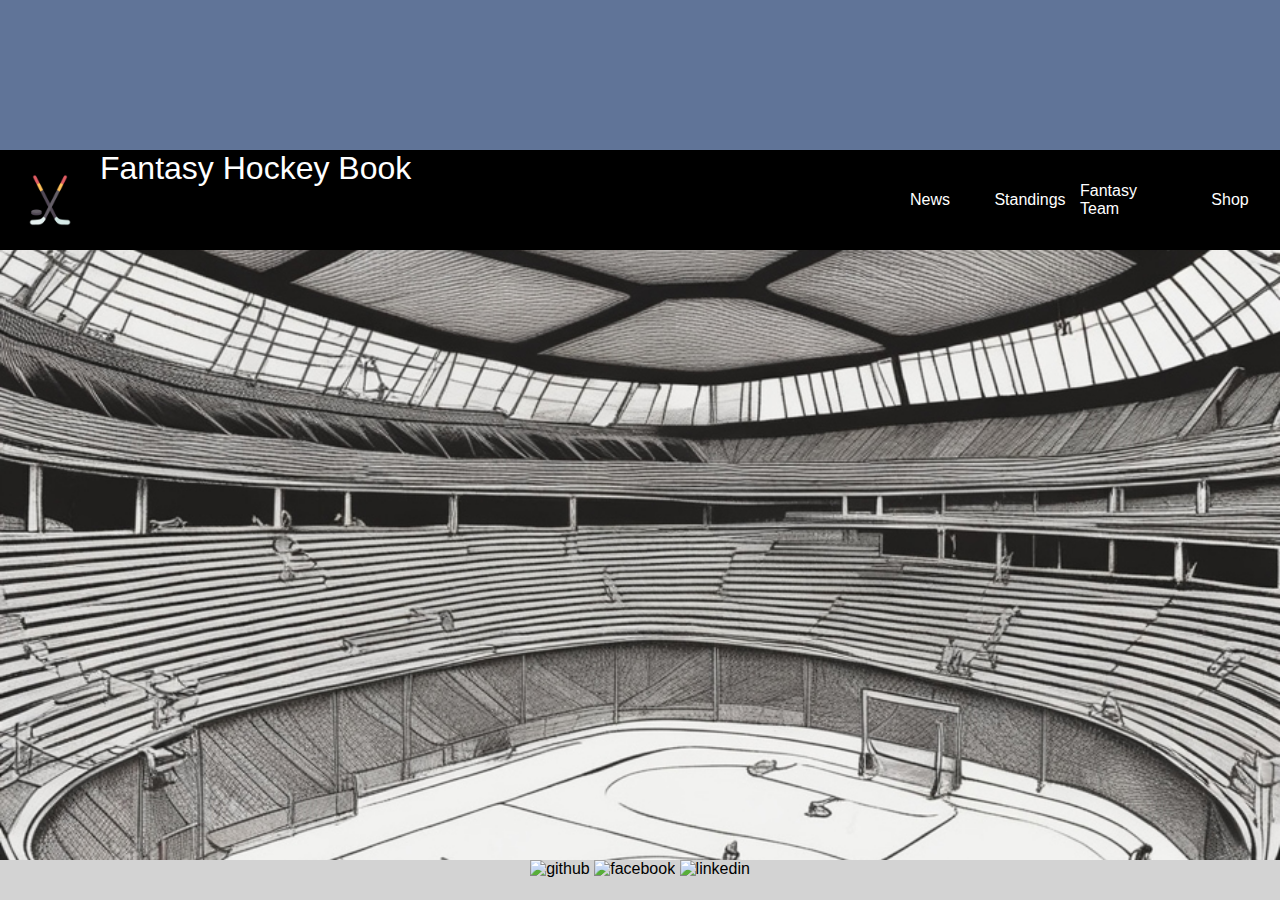
==== index.html @ 598a70cd "more work on the shop. I think everything works now, but need to look better" ====
<!DOCTYPE html>
<html lang="en">
<head>
    <meta charset="UTF-8">
    <meta name="viewport" content="width=device-width, initial-scale=1.0">
    <link rel="stylesheet" href="styles.css">
    
    <title>Fantasy Hockey Book</title>
</head>
<body onload="createGameBoxList()">
    <div class="game-listings" id="game-listings">
        <!-- <div class="game-box">
            <h3>Team 1</h3>
            <h3>Team 2</h3>
        </div> -->
        
        
    </div>
    <!-- <hr class="top-red-line"/> -->
    <header class="page-header">
        <div class="banner-bar">      
            <img src="./images/Fantasy Hockey Book mini logo.png" alt="Fantasy Hockey Book Logo" class="mini-logo" onclick="loadHomePage()">      
            <span class="title-span">Fantasy Hockey Book</span>
            <ul class="navigation-links">                
                <li onclick="loadNewsPage()">News</li>
                <li onclick="loadStandingsPage()">Standings</li>
                <li onclick="loadFantasyPage()">Fantasy Team</li>
                <li onclick="loadShopPage()">Shop</li>
            </ul>
        </div>
    </header>
    <div class="main-section">        
        
    </div>
    <footer class="footer-main">
        <img src='https://cdn.jsdelivr.net/npm/simple-icons@3.0.1/icons/github.svg' alt='github' height='40' onclick="loadGitHubPage()"> 
        <img src='https://cdn.jsdelivr.net/npm/simple-icons@3.0.1/icons/facebook.svg' alt='facebook' height='40' onclick="loadFacebookPage()">
        <img src='https://cdn.jsdelivr.net/npm/simple-icons@3.0.1/icons/linkedin.svg' alt='linkedin' height='40' onclick="loadLinkedInPage()">
    </footer>
</body>
<script src="scripts.js"></script>
</html>
---- styles.css ----
* {
    box-sizing: border-box;
}

body {
    background-image: url("./images/AI\ Rink\ 2.jpg");
    background-repeat: no-repeat;
    background-size: 100vw, 100vh;
    font-family: Arial, Helvetica, sans-serif;
    margin: 0;
}

header {
    background-color: black;
    color: white;
    display: flex;
    flex-wrap: wrap;
    width: 100%;
}

.banner-bar {
    height: 100px;
    border: 0px;
    width: 100%;
}

.title-span {
    font-weight: 400;
    font-size: 2em;
}

.mini-logo {
    height: 100px;
    width: 100px;
    float: left;
}

ul.navigation-links {
    list-style-type: none;
    display: flex;
    float: right;
    align-items: center;
    margin: 0px;
    justify-content: flex-end;
}


ul li {    
    display: flex;
    float: right;
    width: 100px;
    height: 100px;
    align-items: center;
    justify-content: center;
    padding: auto;
    transition: background 0.5s;
}

ul li:hover {
    cursor: pointer;
    background-color: grey;
}


::-webkit-scrollbar {
    width: 10px;
    height: 10px;
    overflow: scroll;
    scrollbar-width: thin;
}
  
  ::-webkit-scrollbar-track {
    background: red; 
}
   
  ::-webkit-scrollbar-thumb {
    background: #888;
    height: 5px;
    width: 5px;
    display: none;
}

  ::-webkit-scrollbar-thumb:hover {
    background: #555;
    display: block;
}

.game-listings {
    height: 150px;
    background-color: rgb(96, 116, 152);
    display: flex;
    justify-content: center;
    align-items: center;
    overflow-x: auto;
}

.game-box {
    background-color: white;
    border-radius: 10px;
    height: 100px;
    flex: 0 0 175px;
    margin: 0px 20px;
}

/* .top-red-line {
    height: 5px;
    color: red;
    background-color: red;
} */

.main-section {
    display: flex;
    flex-direction: row;
    justify-content: center;
    max-width: 66vw;
    min-width: 50vw;
    margin: auto;
    max-height: 800px;
    
}

.roster-section {
    background-color: aqua;
    flex-grow: 1;
    height: 100%;
    display: flex;
    flex-direction: column;
    height: 800px;
    overflow: auto;
    width: 50%;
}

.custom-section {
    background-color: chocolate;
    flex-grow: 1;
    height: 100%;
    display: flex;
    flex-direction: column;
    height: 800px;
    overflow: auto;
    width: 50%;
}

.player-card {
    background-color: white;
    padding: 5px;
    margin: 5px;
    border-radius: 5px;
    height: 60px;
    display: flex;
}

.player-score {
    width: 15%;
    margin: 2px;
    flex-grow: 1;
}

.player-details {
    width: 70%;
    margin: 0px;
    flex-grow: 1;
}

.player-name {
    margin: 2px;
}

.delete-card {
    width: 15%;
    display: flex;
    justify-content: right;
    align-items: center;
}

.button-del {
    align-items: center;
    width: 30px;
    height: 30px;
    border-radius: 5px;
    font-size: 1.4rem;
    font-weight: bolder;
    color: red;
    background-color: #fff;
    cursor: pointer;
    box-shadow: 0 4px 14px 0 rgb(0 0 0 / 10%);
    transition: background 0.2s ease,color 0.2s ease,box-shadow 0.2s ease;
}

.player-search {
    background-color: #888;
    padding: 5px;
    margin: 5px;
    height: 60px;
    display: flex;
}

.search-bar {
    height: 40px;
    /* margin: 5px; */
    width: 250px;
    border-radius: 5px;
}

.button-1 {
    height: 40px;
    /* width: 70px; */
    display: inline-block;
    outline: 0;
    cursor: pointer;
    border: none;
    padding: 0 20px;
    margin: 0px 5px;
    border-radius: 7px;
    font-weight: 400;
    font-size: 16px;
    background: #fff;
    color: #696969;
    box-shadow: 0 4px 14px 0 rgb(0 0 0 / 10%);
    transition: background 0.2s ease,color 0.2s ease, box-shadow 0.2s ease;
}

.button-1:hover, .button-del:hover {
    background: rgba(255, 255, 255, 0.537);
    box-shadow: 0 6px 20px rgb(93 93 93 / 23%);
}

.shop-section {
    display: flex;
}

.shop-item {
    width: 400px;
    height: 500px;
    background-color: white;
}

.shop-item img {
    height: 400px;
    width: 400px;
}

.shop-item span {

}

.cart-row img {
    height: 75px;
    width: 75px;
}

.cart-item-quantity {
    width: 50px;
    height: 30px;
}

.cart-section {
    background-color: white;
    width: 400px;
    position: absolute;
    right: 0;
}

.cart-row {
    width: 100%;
}

.footer-main {
    background-color: lightgray;
    width: 100%;
    position: fixed;
    bottom: 0;    
    text-align: center;
}

.footer-main img {
    display: inline-block;
    justify-content: center;
    margin: 0 auto;
}
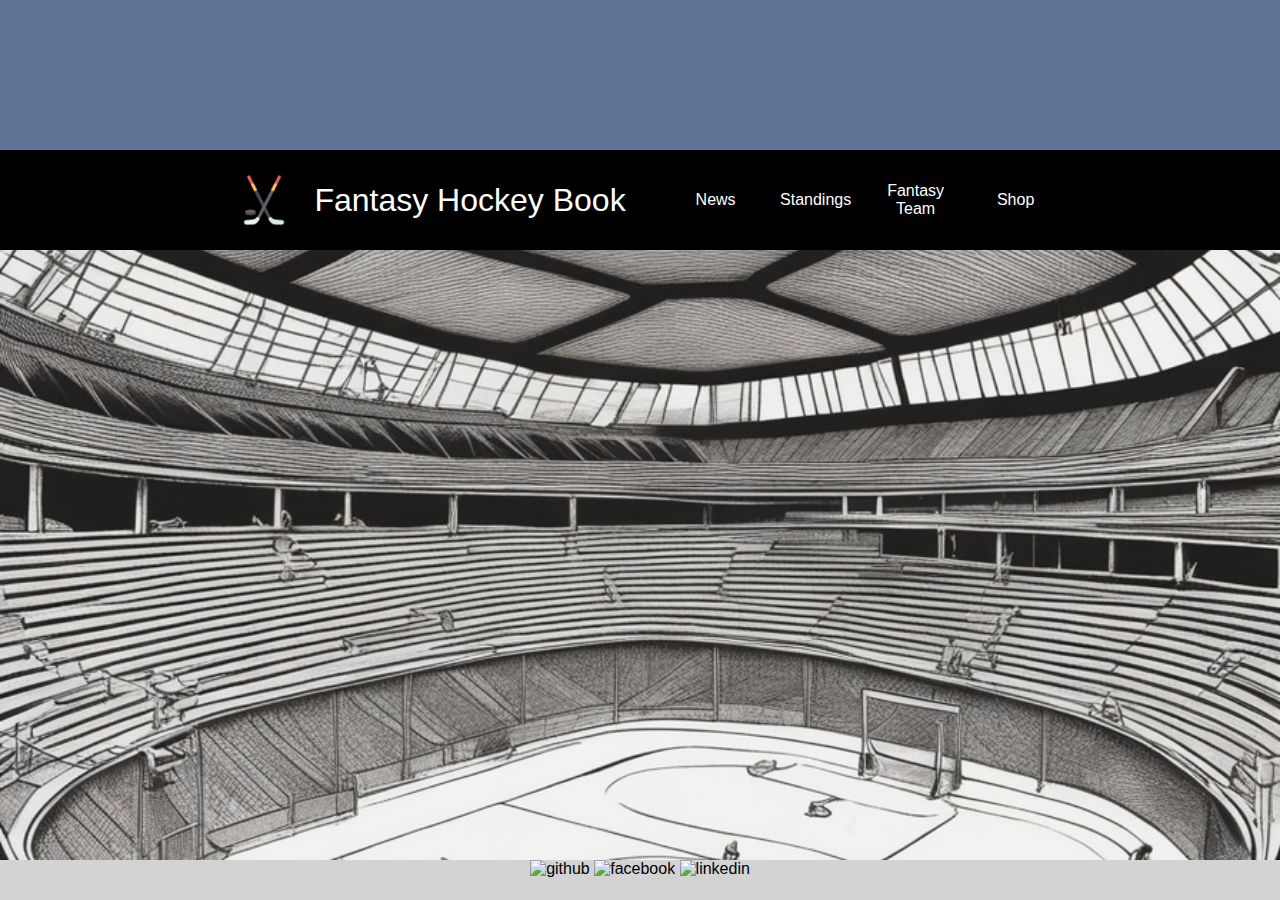
==== commit 4218c9ad: "got the scoreboards to pull data and look half ok" ====
--- a/index.html
+++ b/index.html
@@ -4,10 +4,11 @@
     <meta charset="UTF-8">
     <meta name="viewport" content="width=device-width, initial-scale=1.0">
     <link rel="stylesheet" href="styles.css">
-    
+    <script src="scripts.js"></script>
+    <script src="getGameScores()"></script>
     <title>Fantasy Hockey Book</title>
 </head>
-<body onload="createGameBoxList()">
+<body onload="getGameScores()">
     <div class="game-listings" id="game-listings">
         <!-- <div class="game-box">
             <h3>Team 1</h3>
@@ -38,5 +39,5 @@
         <img src='https://cdn.jsdelivr.net/npm/simple-icons@3.0.1/icons/linkedin.svg' alt='linkedin' height='40' onclick="loadLinkedInPage()">
     </footer>
 </body>
-<script src="scripts.js"></script>
+
 </html>--- a/styles.css
+++ b/styles.css
@@ -16,17 +16,22 @@
     display: flex;
     flex-wrap: wrap;
     width: 100%;
+    
 }
 
 .banner-bar {
     height: 100px;
     border: 0px;
     width: 100%;
+    display: flex;
+    justify-content: center;
+    align-items: center;
 }
 
 .title-span {
     font-weight: 400;
     font-size: 2em;
+    
 }
 
 .mini-logo {
@@ -54,6 +59,7 @@
     justify-content: center;
     padding: auto;
     transition: background 0.5s;
+    text-align: center;
 }
 
 ul li:hover {
@@ -100,6 +106,38 @@
     height: 100px;
     flex: 0 0 175px;
     margin: 0px 20px;
+}
+
+.game-box .home-row, .game-box .away-row {
+    display: inline-block;
+    vertical-align: middle;
+    height: 50px;
+    width: 175px;
+}
+
+.game-box span {
+    font-weight: bold;
+    font-size: 1.1em;
+}
+
+.home-team-score, .away-team-score {
+    display: inline-block;
+    position: relative;
+    left: 50px;
+    bottom: 20px;
+}
+
+.home-team-abbrev, .away-team-abbrev {
+    display: inline-block;
+    position: relative;
+    left: 20px;
+    bottom: 20px;
+}
+
+.game-box img {
+    width: 50px;
+    height: 50px;
+    display: inline-block;
 }
 
 /* .top-red-line {
@@ -226,7 +264,9 @@
 }
 
 .shop-section {
-    display: flex;
+    max-width: 1200px;
+    display: flex;
+    flex-wrap: wrap;
 }
 
 .shop-item {
@@ -244,6 +284,44 @@
 
 }
 
+.cart-section {
+    background-color: white;
+    width: 300px;
+    display: flex;
+    flex-wrap: wrap;
+    position: absolute;
+    top: 250px;
+    right: 0;
+}
+
+.cart-section h2 {
+    text-align: center;
+    width: 300px;
+    height: 30px;  
+}
+
+.cart-row {
+    width: 400px;
+}
+
+span.cart-item-header{
+    display: inline-block;
+    width: 75px;
+    text-align: center;
+}
+
+span.cart-price-header {
+    display: inline-block;
+    width: 75px;
+    text-align: center;
+}
+
+span.cart-quant-header {
+    display: inline-block;
+    width: 75px;
+    text-align: center;
+}
+
 .cart-row img {
     height: 75px;
     width: 75px;
@@ -254,16 +332,9 @@
     height: 30px;
 }
 
-.cart-section {
-    background-color: white;
-    width: 400px;
-    position: absolute;
-    right: 0;
-}
-
-.cart-row {
+/* .cart-row {
     width: 100%;
-}
+} */
 
 .footer-main {
     background-color: lightgray;
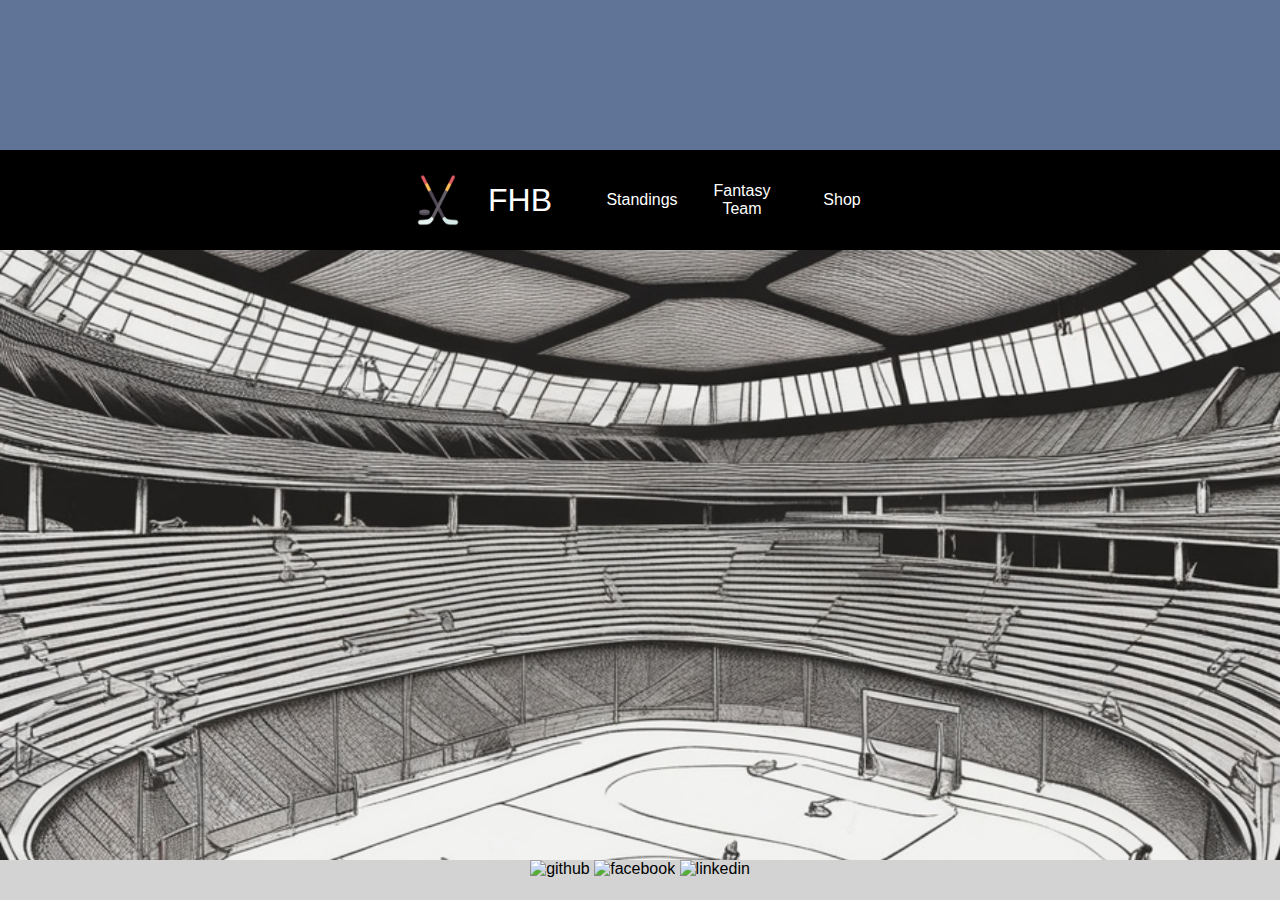
==== commit cc657237: "got some stuff looking...better" ====
--- a/index.html
+++ b/index.html
@@ -5,7 +5,7 @@
     <meta name="viewport" content="width=device-width, initial-scale=1.0">
     <link rel="stylesheet" href="styles.css">
     <script src="scripts.js"></script>
-    <script src="getGameScores()"></script>
+    <script src="gamescores.js"></script>
     <title>Fantasy Hockey Book</title>
 </head>
 <body onload="getGameScores()">
@@ -21,9 +21,8 @@
     <header class="page-header">
         <div class="banner-bar">      
             <img src="./images/Fantasy Hockey Book mini logo.png" alt="Fantasy Hockey Book Logo" class="mini-logo" onclick="loadHomePage()">      
-            <span class="title-span">Fantasy Hockey Book</span>
-            <ul class="navigation-links">                
-                <li onclick="loadNewsPage()">News</li>
+            <span class="title-span">FHB</span>
+            <ul class="navigation-links">
                 <li onclick="loadStandingsPage()">Standings</li>
                 <li onclick="loadFantasyPage()">Fantasy Team</li>
                 <li onclick="loadShopPage()">Shop</li>
--- a/styles.css
+++ b/styles.css
@@ -64,7 +64,7 @@
 
 ul li:hover {
     cursor: pointer;
-    background-color: grey;
+    background-color: rgb(96, 116, 152);
 }
 
 
@@ -95,7 +95,7 @@
     height: 150px;
     background-color: rgb(96, 116, 152);
     display: flex;
-    justify-content: center;
+    flex-direction: row;
     align-items: center;
     overflow-x: auto;
 }
@@ -103,35 +103,31 @@
 .game-box {
     background-color: white;
     border-radius: 10px;
+    display: flex;
+    flex-wrap: wrap;
     height: 100px;
     flex: 0 0 175px;
     margin: 0px 20px;
 }
 
 .game-box .home-row, .game-box .away-row {
-    display: inline-block;
-    vertical-align: middle;
-    height: 50px;
-    width: 175px;
+    display: flex;
+    align-items: center;
+    width: 100%;
 }
 
 .game-box span {
     font-weight: bold;
-    font-size: 1.1em;
+    font-size: 1.1em;    
 }
 
 .home-team-score, .away-team-score {
-    display: inline-block;
-    position: relative;
-    left: 50px;
-    bottom: 20px;
+    padding-left: 50px;
 }
 
 .home-team-abbrev, .away-team-abbrev {
-    display: inline-block;
-    position: relative;
-    left: 20px;
-    bottom: 20px;
+    width: 50px;
+    padding-left: 25px;
 }
 
 .game-box img {
@@ -148,7 +144,7 @@
 
 .main-section {
     display: flex;
-    flex-direction: row;
+    flex-direction: column;
     justify-content: center;
     max-width: 66vw;
     min-width: 50vw;
@@ -157,8 +153,100 @@
     
 }
 
+.standings-section {
+    background-color: white;
+    overflow-y: scroll;
+    margin-bottom: 50px;
+    /* display: flex;
+    flex-wrap: wrap;
+    flex-direction: column; */
+}
+
+.list-header-main {
+    width: 100%;
+    display: flex;
+    justify-content: center;
+}
+
+.standings-section h2 {
+    margin: 25px 0 5px 10px;
+}
+
+.standings-selectors {
+    width: 100%;
+    background-color: rgb(96, 116, 152);
+}
+
+.standings-selectors ul {
+    /* display: block;
+    width: 100%; */
+} 
+
+.standings-selectors li {
+    font-size: 1.2em;
+    font-weight: bold;
+    background-color: none;
+    transition: none;
+    margin: 0px 5px;
+}
+
+.standings-selectors li:hover {
+    text-decoration: underline;
+    background-color: white;
+}
+
+.list-header {    
+    min-width: 100%;
+}
+
+.cat-headings {
+    display: flex;
+    width: 800px;
+}
+
+.cat-headings h3 {
+    display: inline-block;
+}
+
+.team-col {
+    width: 40%;
+}
+
+span.rank-col {
+    padding-left: 20px;;
+}
+
+.rank-col, .gp-col, .wins-col, .loss-col, .ot-col, .points-col {
+    min-width: 10%;
+}
+
+.team-listing-row {
+    width: 800px;
+    display: flex;    
+    justify-content: center;
+    align-items: center;
+}
+
+.team-listing-row:nth-child(even) {
+    background-color: lightgray;
+}
+
+span.rank-col, span.team-col, span.gp-col, span.wins-col, span.loss-col, span.ot-col, span.points-col {
+    display: flex;
+    font-size: 1.2em;
+    min-width: 10%;
+    height: 50px;    
+    align-items: center;    
+}
+
+img.standings-team-logo {
+    height: 50px;
+    width: 50px;
+    margin-right: 5px;;
+}
+
 .roster-section {
-    background-color: aqua;
+    background-color: rgb(96, 116, 152);
     flex-grow: 1;
     height: 100%;
     display: flex;
@@ -169,7 +257,7 @@
 }
 
 .custom-section {
-    background-color: chocolate;
+    background-color: rgb(96, 116, 152);
     flex-grow: 1;
     height: 100%;
     display: flex;
@@ -186,6 +274,10 @@
     border-radius: 5px;
     height: 60px;
     display: flex;
+}
+
+.player-card:nth-child(even) {
+    background-color: lightgray;
 }
 
 .player-score {
@@ -280,9 +372,20 @@
     width: 400px;
 }
 
-.shop-item span {
-
-}
+.shop-description {
+    display: flex;
+    justify-content: center;
+    align-items: center;
+    padding-top: 10px;
+}
+
+/* .shop-description span.price {
+    
+} */
+
+/* .shop-item span {
+
+} */
 
 .cart-section {
     background-color: white;
@@ -302,6 +405,7 @@
 
 .cart-row {
     width: 400px;
+    font-weight: bold;
 }
 
 span.cart-item-header{
@@ -348,4 +452,12 @@
     display: inline-block;
     justify-content: center;
     margin: 0 auto;
+}
+
+@media only screen and (max-width: 1200px) {
+
+
+
+
+
 }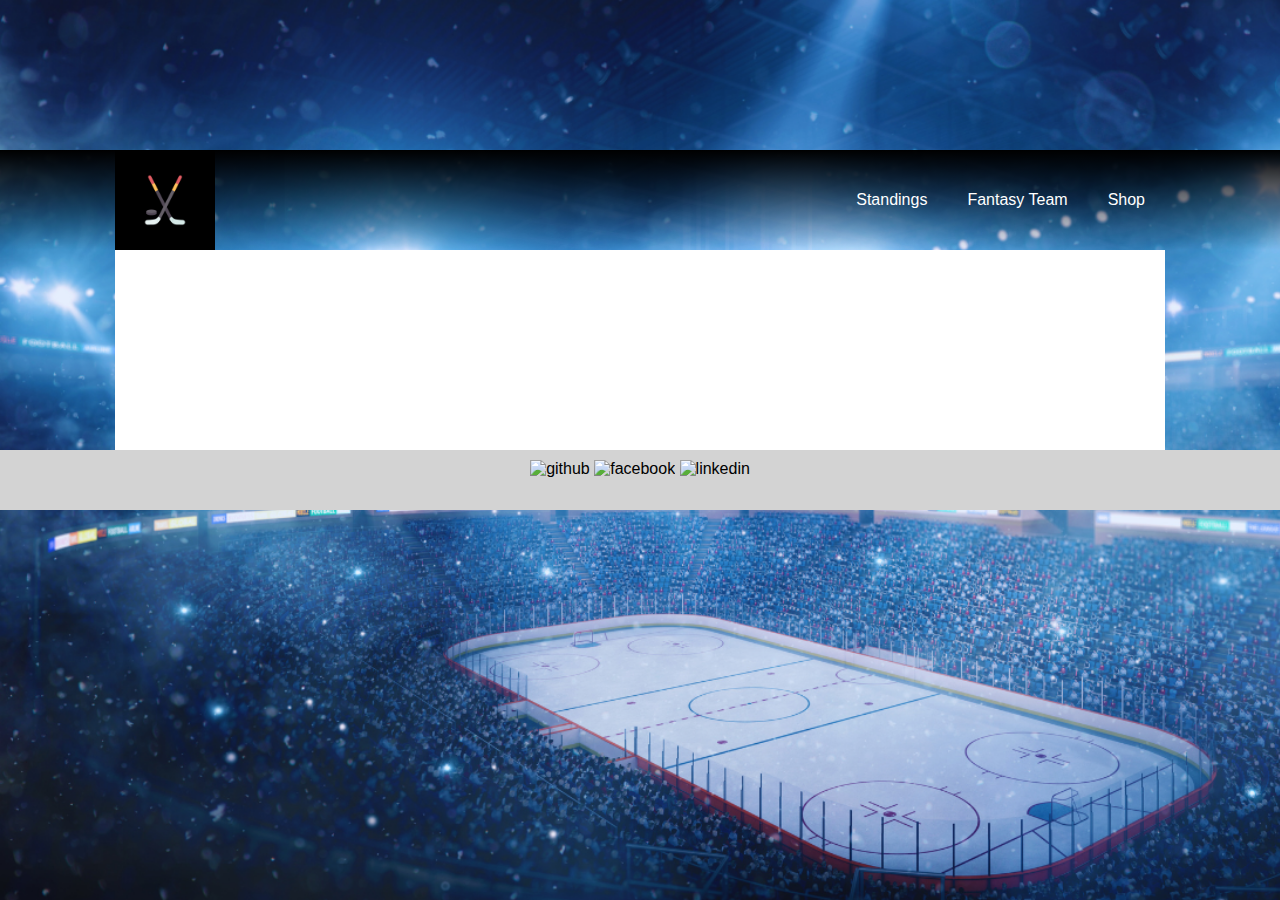
==== commit 2ab15933: "more stuff done" ====
--- a/index.html
+++ b/index.html
@@ -19,9 +19,10 @@
     </div>
     <!-- <hr class="top-red-line"/> -->
     <header class="page-header">
-        <div class="banner-bar">      
+        
+        <div class="banner-bar content-container">      
             <img src="./images/Fantasy Hockey Book mini logo.png" alt="Fantasy Hockey Book Logo" class="mini-logo" onclick="loadHomePage()">      
-            <span class="title-span">FHB</span>
+            <!-- <span class="title-span">FHB</span> -->
             <ul class="navigation-links">
                 <li onclick="loadStandingsPage()">Standings</li>
                 <li onclick="loadFantasyPage()">Fantasy Team</li>
@@ -29,7 +30,7 @@
             </ul>
         </div>
     </header>
-    <div class="main-section">        
+    <div class="main-section content-container">        
         
     </div>
     <footer class="footer-main">
--- a/styles.css
+++ b/styles.css
@@ -2,16 +2,21 @@
     box-sizing: border-box;
 }
 
+html {
+    /* height: 100%; */
+}
+
 body {
-    background-image: url("./images/AI\ Rink\ 2.jpg");
+    background-image: url("./images/hockey\ rank\ .png");
     background-repeat: no-repeat;
-    background-size: 100vw, 100vh;
+    background-size: cover;
     font-family: Arial, Helvetica, sans-serif;
-    margin: 0;
+    margin: 0 auto;
+    min-height: 100vh;
 }
 
 header {
-    background-color: black;
+    background-image: linear-gradient(rgba(0, 0, 0, 1), rgba(255, 255, 255, 0));
     color: white;
     display: flex;
     flex-wrap: wrap;
@@ -19,12 +24,18 @@
     
 }
 
+.content-container {
+    width: 1050px;
+    max-width: 100%;
+    /* display: block; */
+    position: relative;
+    margin: 0 auto;
+}
+
 .banner-bar {
-    height: 100px;
     border: 0px;
-    width: 100%;
-    display: flex;
-    justify-content: center;
+    display: flex;
+    justify-content: space-between;
     align-items: center;
 }
 
@@ -53,11 +64,11 @@
 ul li {    
     display: flex;
     float: right;
-    width: 100px;
-    height: 100px;
-    align-items: center;
-    justify-content: center;
-    padding: auto;
+    /* width: 100px;
+    height: 100px; */
+    align-items: center;
+    justify-content: center;
+    padding: 10px 20px;
     transition: background 0.5s;
     text-align: center;
 }
@@ -93,10 +104,11 @@
 
 .game-listings {
     height: 150px;
-    background-color: rgb(96, 116, 152);
+    /* background-color: rgb(96, 116, 152); */
     display: flex;
     flex-direction: row;
     align-items: center;
+    /* justify-content: center; */
     overflow-x: auto;
 }
 
@@ -143,27 +155,29 @@
 } */
 
 .main-section {
-    display: flex;
+    display: flex;    
     flex-direction: column;
     justify-content: center;
-    max-width: 66vw;
-    min-width: 50vw;
-    margin: auto;
-    max-height: 800px;
-    
+    margin: 0 auto;   
+    padding: 100px 0;
+    background-color: white;
 }
 
 .standings-section {
     background-color: white;
     overflow-y: scroll;
     margin-bottom: 50px;
-    /* display: flex;
-    flex-wrap: wrap;
-    flex-direction: column; */
+    display: flex;
+    /* flex-wrap: wrap; */
+    flex-direction: column;
 }
 
 .list-header-main {
     width: 100%;
+    display: flex;
+}
+
+h1.list-header {
     display: flex;
     justify-content: center;
 }
@@ -174,25 +188,33 @@
 
 .standings-selectors {
     width: 100%;
-    background-color: rgb(96, 116, 152);
+    height: 75px;
+    background-color: black;
+    display: flex;
+    justify-content: center;
 }
 
 .standings-selectors ul {
-    /* display: block;
-    width: 100%; */
+    height: 75px;
+    display: flex;
+    justify-content: center;
+    margin: 0;
 } 
 
 .standings-selectors li {
     font-size: 1.2em;
     font-weight: bold;
+    color: white;
     background-color: none;
     transition: none;
     margin: 0px 5px;
+    height: 100%;
 }
 
 .standings-selectors li:hover {
-    text-decoration: underline;
-    background-color: white;
+    /* text-decoration: underline; */
+    background-color: darkgray;
+    transition: background 0.5s;
 }
 
 .list-header {    
@@ -201,7 +223,7 @@
 
 .cat-headings {
     display: flex;
-    width: 800px;
+    width: 100%;
 }
 
 .cat-headings h3 {
@@ -221,7 +243,7 @@
 }
 
 .team-listing-row {
-    width: 800px;
+    width: 100%;
     display: flex;    
     justify-content: center;
     align-items: center;
@@ -229,6 +251,10 @@
 
 .team-listing-row:nth-child(even) {
     background-color: lightgray;
+}
+
+h3.rank-number.rank-col {
+    padding-left: 10px;
 }
 
 span.rank-col, span.team-col, span.gp-col, span.wins-col, span.loss-col, span.ot-col, span.points-col {
@@ -245,8 +271,23 @@
     margin-right: 5px;;
 }
 
+#fantasy-main-section {
+    flex-wrap: wrap;
+    flex-direction: row;
+    background-color: rgb(96, 116, 152);
+}
+
+.player-section {
+    display: flex;    
+    flex-direction: row;
+    justify-content: center;
+    margin: auto;
+    max-height: 800px;
+    width: 100%;
+}
+
 .roster-section {
-    background-color: rgb(96, 116, 152);
+    /* background-color: rgb(96, 116, 152); */
     flex-grow: 1;
     height: 100%;
     display: flex;
@@ -257,7 +298,7 @@
 }
 
 .custom-section {
-    background-color: rgb(96, 116, 152);
+    /* background-color: rgb(96, 116, 152); */
     flex-grow: 1;
     height: 100%;
     display: flex;
@@ -265,6 +306,12 @@
     height: 800px;
     overflow: auto;
     width: 50%;
+}
+
+img.player-portrait {
+    height: 50px;
+    width: 50px;
+    margin-right: 5px;
 }
 
 .player-card {
@@ -323,6 +370,9 @@
     margin: 5px;
     height: 60px;
     display: flex;
+    width: 100%;
+    flex-grow: 2;
+    justify-content: center;
 }
 
 .search-bar {
@@ -356,27 +406,34 @@
 }
 
 .shop-section {
-    max-width: 1200px;
-    display: flex;
+    display: flex;
+    /* max-width: 1200px; */
+    display: flex;
+    justify-content: center;
     flex-wrap: wrap;
+    column-gap: 20px;
+    row-gap: 20px;
 }
 
 .shop-item {
-    width: 400px;
-    height: 500px;
+    /* display: flex; */
+    width: 300px;
+    height: 400px;
     background-color: white;
+    border: 1px solid black;
+    overflow: hidden;
 }
 
 .shop-item img {
-    height: 400px;
-    width: 400px;
+    height: 300px;
+    width: 300px;
 }
 
 .shop-description {
     display: flex;
     justify-content: center;
     align-items: center;
-    padding-top: 10px;
+    /* padding-top: 10px; */
 }
 
 /* .shop-description span.price {
@@ -390,7 +447,7 @@
 .cart-section {
     background-color: white;
     width: 300px;
-    display: flex;
+    display: none;
     flex-wrap: wrap;
     position: absolute;
     top: 250px;
@@ -443,9 +500,10 @@
 .footer-main {
     background-color: lightgray;
     width: 100%;
-    position: fixed;
+    position: relative;
     bottom: 0;    
     text-align: center;
+    padding: 10px
 }
 
 .footer-main img {
@@ -454,10 +512,35 @@
     margin: 0 auto;
 }
 
-@media only screen and (max-width: 1200px) {
-
-
-
-
+@media only screen and (max-width: 1000px) {
+
+.main-section {
+    min-width: 100vw;
+    margin: 0;
+}
+
+#fantasy-main-section {
+
+}
+
+.list-header-main {
+    /* flex-wrap: wrap; */
+    width: 100vw;
+}
+
+h1.list-header {
+    /* flex-wrap: wrap; */
+    width: 100vw;
+}
+
+.standings-section {
+    /* flex-wrap: wrap; */
+    width: 100%
+    
+}
+
+.standings-table {
+    width: 100vw;
+}
 
 }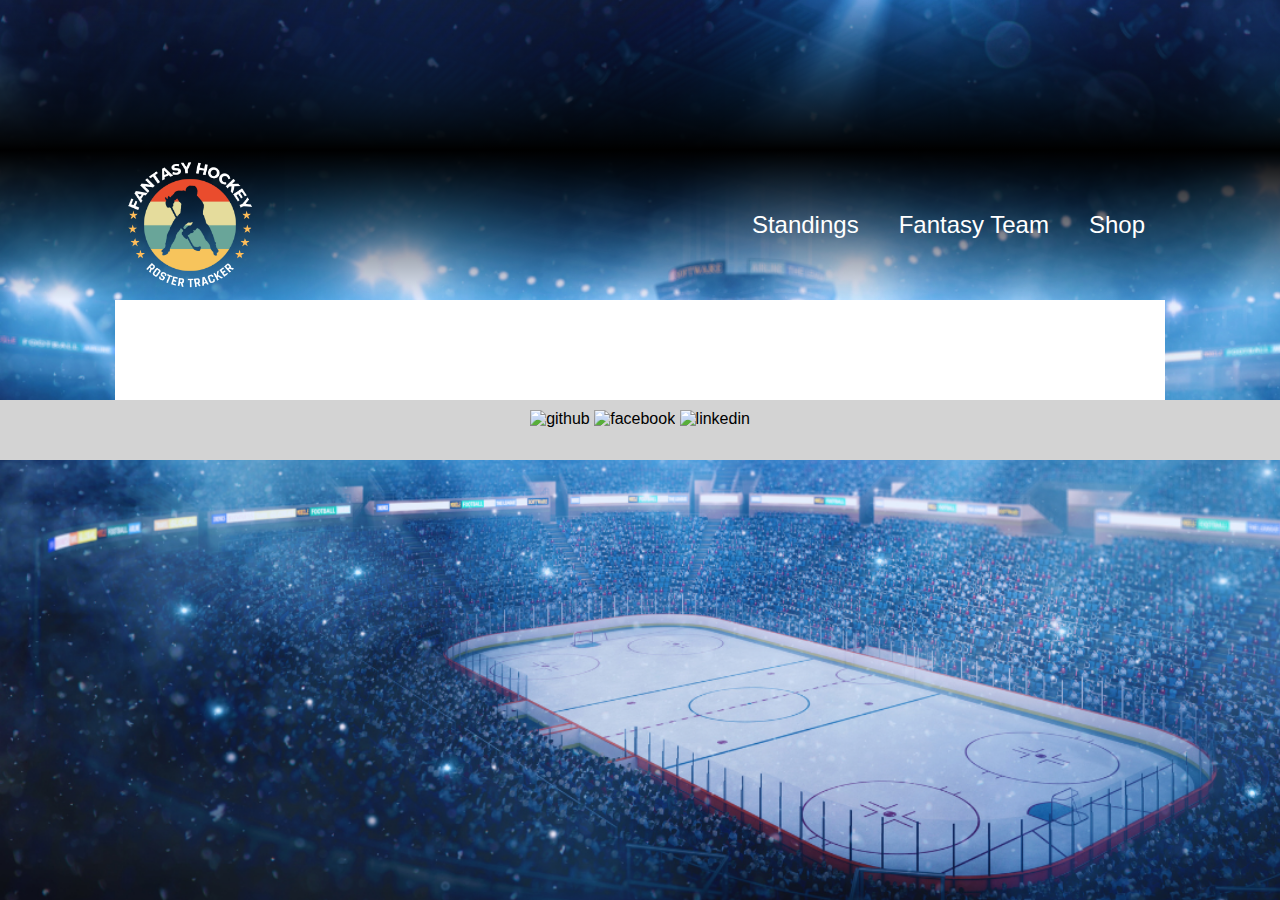
==== commit 60f2ceeb: "Starting to look better" ====
--- a/index.html
+++ b/index.html
@@ -21,7 +21,7 @@
     <header class="page-header">
         
         <div class="banner-bar content-container">      
-            <img src="./images/Fantasy Hockey Book mini logo.png" alt="Fantasy Hockey Book Logo" class="mini-logo" onclick="loadHomePage()">      
+            <img src="./images/Fantasy Hockey Transparent Background.png" alt="Fantasy Hockey Book Logo" class="mini-logo" onclick="loadHomePage()">      
             <!-- <span class="title-span">FHB</span> -->
             <ul class="navigation-links">
                 <li onclick="loadStandingsPage()">Standings</li>
--- a/styles.css
+++ b/styles.css
@@ -11,6 +11,7 @@
     background-repeat: no-repeat;
     background-size: cover;
     font-family: Arial, Helvetica, sans-serif;
+    font-size: 16px;
     margin: 0 auto;
     min-height: 100vh;
 }
@@ -46,8 +47,8 @@
 }
 
 .mini-logo {
-    height: 100px;
-    width: 100px;
+    height: auto;
+    width: 150px;
     float: left;
 }
 
@@ -60,6 +61,9 @@
     justify-content: flex-end;
 }
 
+ul.navigation-links li {
+    font-size: 1.5em;
+}
 
 ul li {    
     display: flex;
@@ -73,13 +77,13 @@
     text-align: center;
 }
 
-ul li:hover {
+ul.navigation-links li:hover {
     cursor: pointer;
     background-color: rgb(96, 116, 152);
 }
 
 
-::-webkit-scrollbar {
+/* ::-webkit-scrollbar {
     width: 10px;
     height: 10px;
     overflow: scroll;
@@ -100,10 +104,11 @@
   ::-webkit-scrollbar-thumb:hover {
     background: #555;
     display: block;
-}
+} */
 
 .game-listings {
     height: 150px;
+    background-image: linear-gradient(rgba(255, 255, 255, 0), rgba(0, 0, 0, 1));
     /* background-color: rgb(96, 116, 152); */
     display: flex;
     flex-direction: row;
@@ -159,17 +164,18 @@
     flex-direction: column;
     justify-content: center;
     margin: 0 auto;   
-    padding: 100px 0;
+    padding: 50px 20px;
     background-color: white;
 }
 
 .standings-section {
     background-color: white;
-    overflow-y: scroll;
+    /* overflow-y: scroll; */
     margin-bottom: 50px;
     display: flex;
     /* flex-wrap: wrap; */
     flex-direction: column;
+    border: solid 1px red;
 }
 
 .list-header-main {
@@ -188,34 +194,56 @@
 
 .standings-selectors {
     width: 100%;
-    height: 75px;
-    background-color: black;
-    display: flex;
-    justify-content: center;
 }
 
 .standings-selectors ul {
     height: 75px;
     display: flex;
-    justify-content: center;
+    /* justify-content: center; */
     margin: 0;
+    padding: 0;
 } 
 
 .standings-selectors li {
     font-size: 1.2em;
     font-weight: bold;
-    color: white;
+    color: black;
     background-color: none;
     transition: none;
-    margin: 0px 5px;
+    margin: 0px 20px;
     height: 100%;
-}
-
-.standings-selectors li:hover {
-    /* text-decoration: underline; */
-    background-color: darkgray;
-    transition: background 0.5s;
-}
+    display: block;
+    position: relative;
+    padding: 0;
+}
+
+.standings-selectors li:first-child {
+    padding-left: 0;
+    margin-left: 0;
+}
+
+.standings-selectors li::after {
+    content: "";
+    height: 4px;
+    background: white;
+    position: absolute;
+    display: block;
+    bottom: 20px;
+    left: 0;
+    width: 100%;
+}
+
+.standings-selectors li:hover::after, .standings-selectors li.active-table::after {
+    background-color: red;
+}
+
+.standings-selectors li:hover, .standings-selectors li.active-table {
+    cursor: pointer;
+ }
+
+ .active-table {
+    
+ }
 
 .list-header {    
     min-width: 100%;
@@ -436,6 +464,19 @@
     /* padding-top: 10px; */
 }
 
+.shop-desc-container {
+    display: flex;
+    width: 100%;
+    justify-content: center;
+    align-content: center;
+    /* padding: 30px auto; */
+}
+
+span.shop-item-desc {
+    font-size: 1.2em;
+    padding-top: 10px;
+}
+
 /* .shop-description span.price {
     
 } */
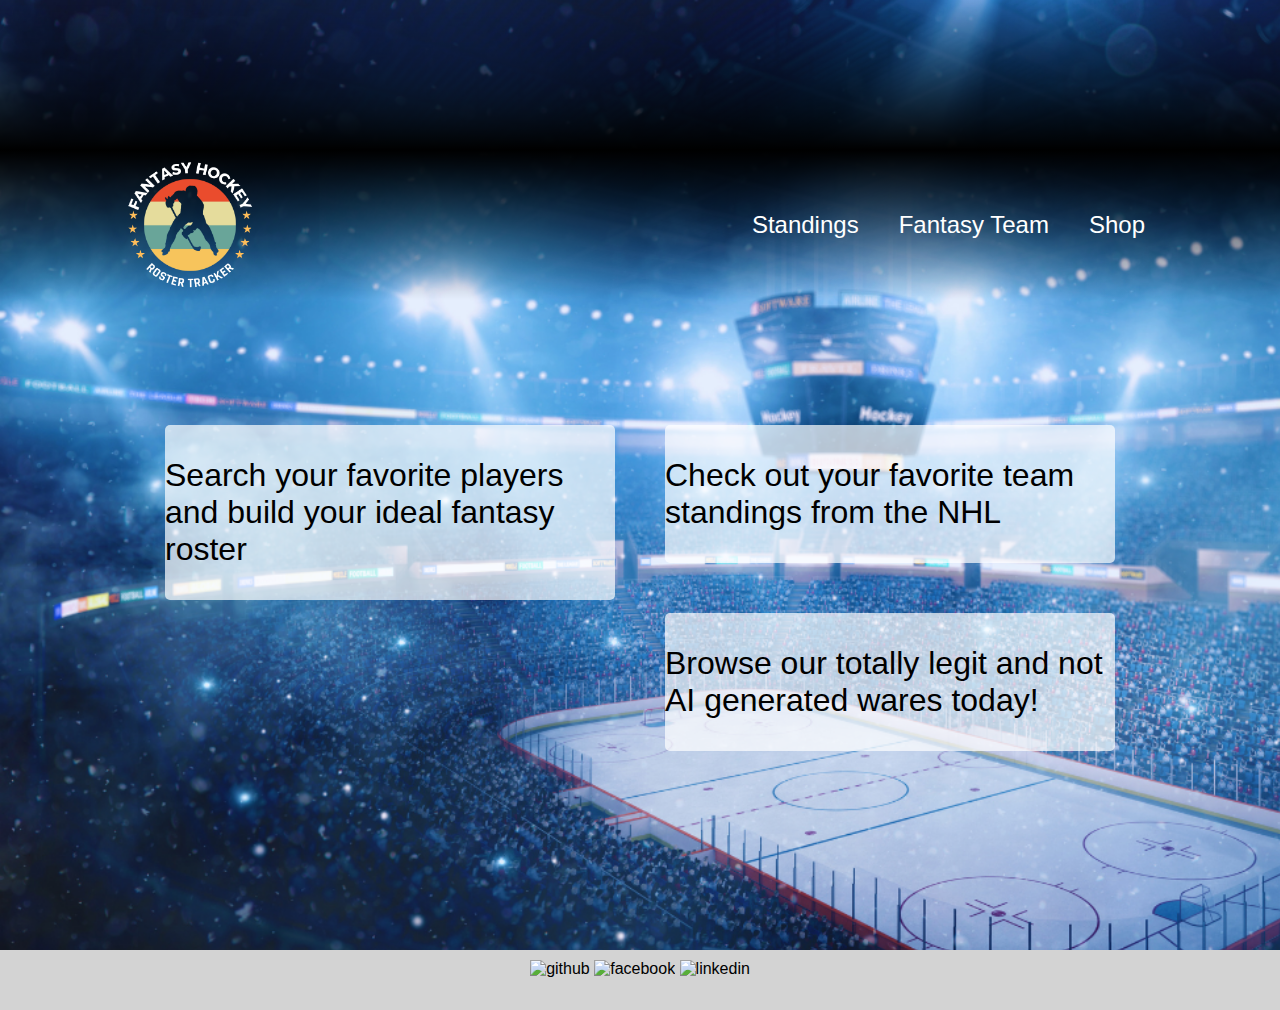
==== commit ca5bf5c4: "got more stuff looking better" ====
--- a/index.html
+++ b/index.html
@@ -30,8 +30,20 @@
             </ul>
         </div>
     </header>
-    <div class="main-section content-container">        
-        
+    <div class="main-section content-container" id="index_main_section">        
+        <div class="home-left-side">
+            <div class="fantasy-roster-link" onclick="loadFantasyPage()">
+                <p class="fantasy-roster-desc">Search your favorite players and build your ideal fantasy roster</p>
+            </div>
+        </div>
+        <div class="home-right-side">
+            <div class="nhl-standings-link" onclick="loadStandingsPage()">
+                <p class="standings-desc">Check out your favorite team standings from the NHL</p>
+            </div>
+            <div class="shop-link" onclick="loadShopPage()">
+                <p class="shop-desc">Browse our totally legit and not AI generated wares today!</p>
+            </div>
+        </div>
     </div>
     <footer class="footer-main">
         <img src='https://cdn.jsdelivr.net/npm/simple-icons@3.0.1/icons/github.svg' alt='github' height='40' onclick="loadGitHubPage()"> 
--- a/styles.css
+++ b/styles.css
@@ -52,6 +52,10 @@
     float: left;
 }
 
+img.mini-logo:hover {
+    cursor: pointer;
+}
+
 ul.navigation-links {
     list-style-type: none;
     display: flex;
@@ -153,11 +157,6 @@
     display: inline-block;
 }
 
-/* .top-red-line {
-    height: 5px;
-    color: red;
-    background-color: red;
-} */
 
 .main-section {
     display: flex;    
@@ -166,6 +165,42 @@
     margin: 0 auto;   
     padding: 50px 20px;
     background-color: white;
+}
+
+#index_main_section {
+    flex-direction: row;
+    background-color: transparent;
+    font-size: 2.0em;
+}
+
+.home-left-side, .home-right-side {
+    width: 500px;
+    height: 500px;
+    display: flex;
+    flex-direction: column;
+    margin-top: 50px;
+}
+
+.fantasy-roster-link {
+    background-color: rgba(255, 255, 255, 0.7);
+    border-radius: 5px;
+    margin: 25px;
+}
+
+.nhl-standings-link {
+    background-color: rgba(255, 255, 255, 0.7);
+    border-radius: 5px;
+    margin: 25px;
+}
+
+.shop-link {
+    background-color: rgba(255, 255, 255, 0.7);
+    border-radius: 5px;
+    margin: 25px;
+}
+
+.fantasy-roster-link:hover, .nhl-standings-link:hover, .shop-link:hover {
+    cursor: pointer;
 }
 
 .standings-section {
@@ -303,6 +338,7 @@
     flex-wrap: wrap;
     flex-direction: row;
     background-color: rgb(96, 116, 152);
+    padding-top: 20px;
 }
 
 .player-section {
@@ -312,6 +348,7 @@
     margin: auto;
     max-height: 800px;
     width: 100%;
+    background-color: white;
 }
 
 .roster-section {
@@ -349,6 +386,7 @@
     border-radius: 5px;
     height: 60px;
     display: flex;
+    border: 1px solid red;
 }
 
 .player-card:nth-child(even) {
@@ -396,7 +434,7 @@
     background-color: #888;
     padding: 5px;
     margin: 5px;
-    height: 60px;
+    height: 50px;
     display: flex;
     width: 100%;
     flex-grow: 2;
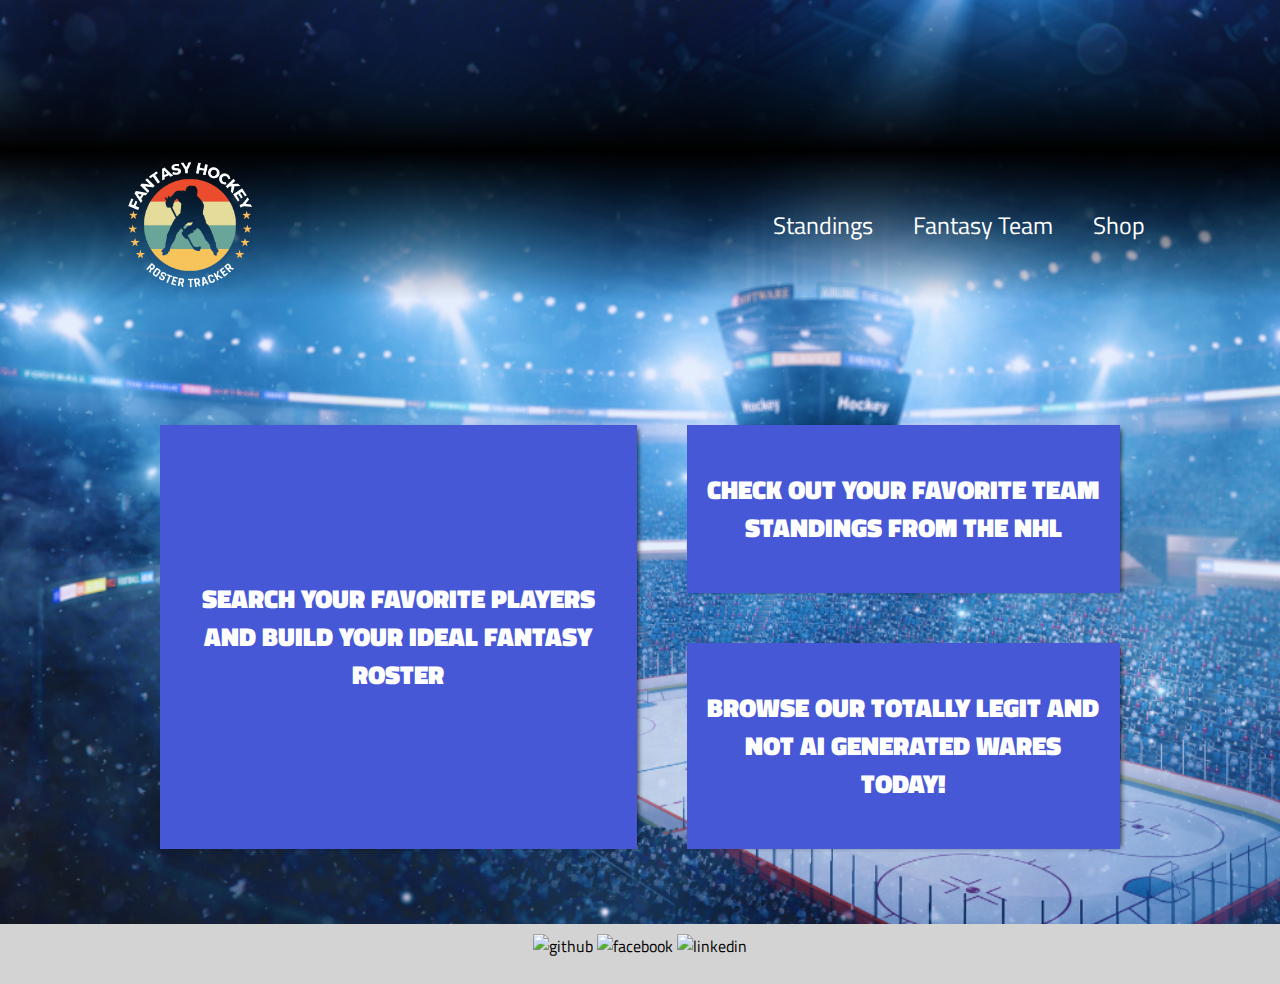
==== commit 4f9ec959: "Updated Fonts" ====
--- a/index.html
+++ b/index.html
@@ -7,6 +7,9 @@
     <script src="scripts.js"></script>
     <script src="gamescores.js"></script>
     <title>Fantasy Hockey Book</title>
+    <link rel="preconnect" href="https://fonts.googleapis.com%22%3E/">
+    <link rel="preconnect" href="https://fonts.gstatic.com/" crossorigin>
+    <link href="https://fonts.googleapis.com/css2?family=Titillium+Web:ital,wght@0,200;0,300;0,400;0,600;0,700;0,900;1,200;1,300;1,400;1,600;1,700&display=swap" rel="stylesheet">
 </head>
 <body onload="getGameScores()">
     <div class="game-listings" id="game-listings">
--- a/styles.css
+++ b/styles.css
@@ -10,7 +10,7 @@
     background-image: url("./images/hockey\ rank\ .png");
     background-repeat: no-repeat;
     background-size: cover;
-    font-family: Arial, Helvetica, sans-serif;
+    font-family: "Titillium Web", Arial, Helvetica, sans-serif;
     font-size: 16px;
     margin: 0 auto;
     min-height: 100vh;
@@ -168,39 +168,77 @@
 }
 
 #index_main_section {
+    background-color: transparent;
     flex-direction: row;
-    background-color: transparent;
-    font-size: 2.0em;
+    font-size: 1.6em;
+
 }
 
 .home-left-side, .home-right-side {
-    width: 500px;
-    height: 500px;
     display: flex;
     flex-direction: column;
     margin-top: 50px;
 }
 
 .fantasy-roster-link {
-    background-color: rgba(255, 255, 255, 0.7);
-    border-radius: 5px;
+    height: 100%;
+    display: flex;
+    align-items: center;
+    text-align: center;
     margin: 25px;
+    padding: 20px;
+    background: #4758D6;
+    color: #fff;
+    border-radius: 0;
+    -webkit-box-shadow: 4px 1px 5px -3px rgba(0,0,0,0.75);
+    -moz-box-shadow: 4px 1px 5px -3px rgba(0,0,0,0.75);
+    box-shadow: 4px 1px 5px -3px rgba(0,0,0,0.75);
+    text-transform: uppercase;
+    line-height: 1.5;
+    font-weight: 900;
+    transition: .2s all ease-in-out;
 }
 
 .nhl-standings-link {
-    background-color: rgba(255, 255, 255, 0.7);
-    border-radius: 5px;
+    display: flex;
+    align-items: center;
+    text-align: center;
     margin: 25px;
+    padding: 20px;
+    background: #4758D6;
+    color: #fff;
+    border-radius: 0;
+    -webkit-box-shadow: 4px 1px 5px -3px rgba(0,0,0,0.75);
+    -moz-box-shadow: 4px 1px 5px -3px rgba(0,0,0,0.75);
+    box-shadow: 4px 1px 5px -3px rgba(0,0,0,0.75);
+    text-transform: uppercase;
+    line-height: 1.5;
+    font-weight: 900;
+    transition: .2s all ease-in-out;
 }
 
 .shop-link {
-    background-color: rgba(255, 255, 255, 0.7);
-    border-radius: 5px;
+    display: flex;
+    align-items: center;
+    text-align: center;
     margin: 25px;
+    padding: 20px;
+    background: #4758D6;
+    color: #fff;
+    border-radius: 0;
+    -webkit-box-shadow: 4px 1px 5px -3px rgba(0,0,0,0.75);
+    -moz-box-shadow: 4px 1px 5px -3px rgba(0,0,0,0.75);
+    box-shadow: 4px 1px 5px -3px rgba(0,0,0,0.75);
+    text-transform: uppercase;
+    line-height: 1.5;
+    font-weight: 900;
+    transition: .2s all ease-in-out;
 }
 
 .fantasy-roster-link:hover, .nhl-standings-link:hover, .shop-link:hover {
     cursor: pointer;
+    box-shadow: 4px 1px 10px -3px rgba(0,0,0,0.75);
+    transform: scale(1.05);
 }
 
 .standings-section {
@@ -591,6 +629,10 @@
     margin: 0 auto;
 }
 
+.footer-main img:hover {
+    cursor: pointer;
+}
+
 @media only screen and (max-width: 1000px) {
 
 .main-section {
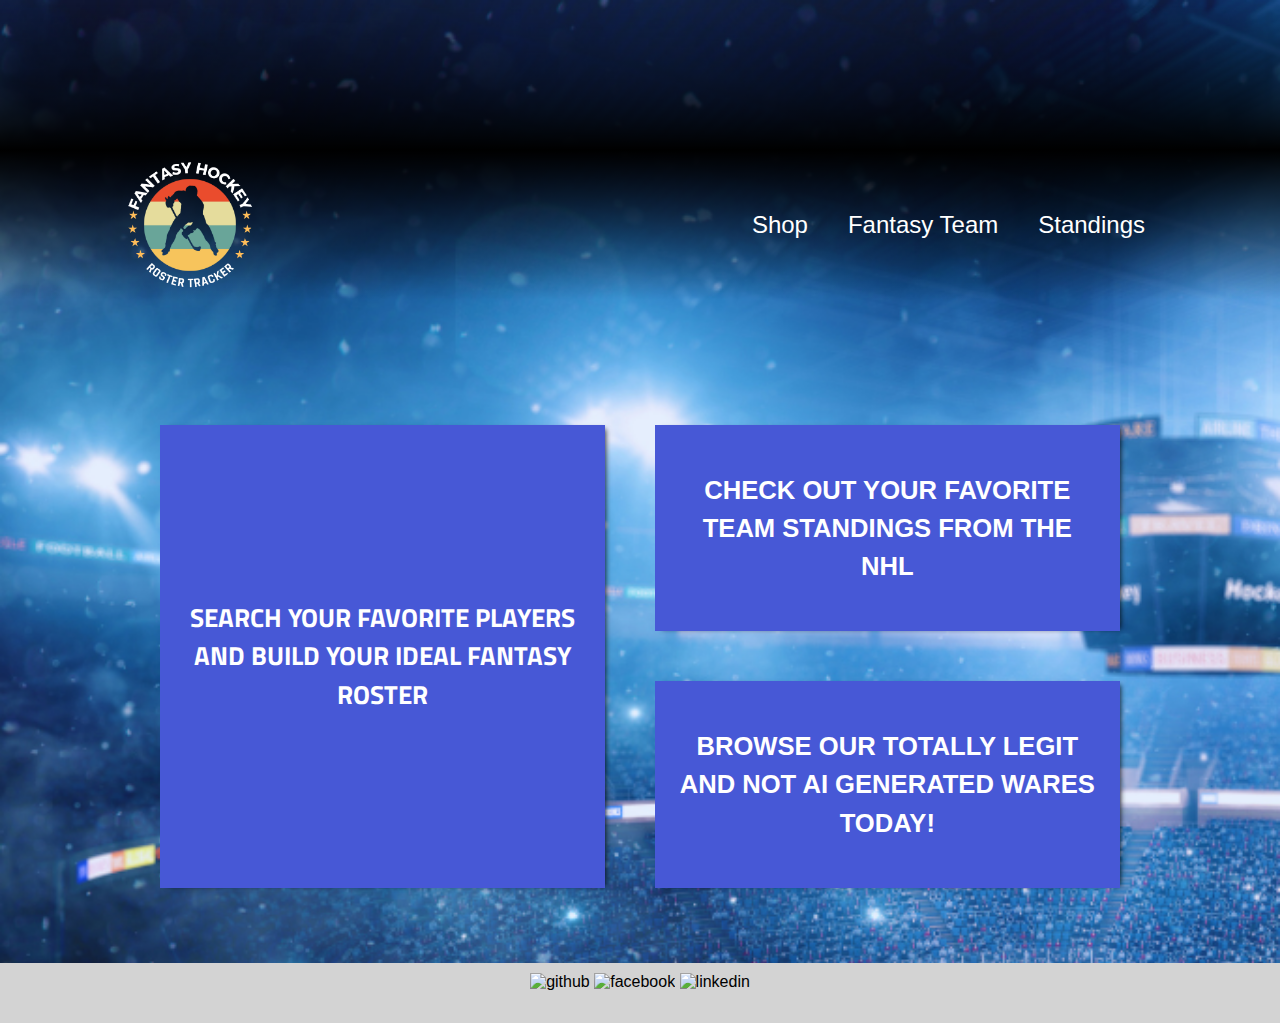
==== commit 47430c50: "Cleaned up some more and I think she's done for now" ====
--- a/index.html
+++ b/index.html
@@ -6,30 +6,25 @@
     <link rel="stylesheet" href="styles.css">
     <script src="scripts.js"></script>
     <script src="gamescores.js"></script>
-    <title>Fantasy Hockey Book</title>
+    <title>Fantasy Hockey Roster Tracker</title>
     <link rel="preconnect" href="https://fonts.googleapis.com%22%3E/">
     <link rel="preconnect" href="https://fonts.gstatic.com/" crossorigin>
     <link href="https://fonts.googleapis.com/css2?family=Titillium+Web:ital,wght@0,200;0,300;0,400;0,600;0,700;0,900;1,200;1,300;1,400;1,600;1,700&display=swap" rel="stylesheet">
+    <script src="https://kit.fontawesome.com/415bbafa7b.js" crossorigin="anonymous"></script>
 </head>
 <body onload="getGameScores()">
     <div class="game-listings" id="game-listings">
-        <!-- <div class="game-box">
-            <h3>Team 1</h3>
-            <h3>Team 2</h3>
-        </div> -->
-        
-        
     </div>
-    <!-- <hr class="top-red-line"/> -->
     <header class="page-header">
-        
         <div class="banner-bar content-container">      
-            <img src="./images/Fantasy Hockey Transparent Background.png" alt="Fantasy Hockey Book Logo" class="mini-logo" onclick="loadHomePage()">      
-            <!-- <span class="title-span">FHB</span> -->
+            <img src="./images/Fantasy Hockey Transparent Background.png" alt="Fantasy Hockey Book Logo" class="mini-logo" onclick="loadHomePage()">  
             <ul class="navigation-links">
-                <li onclick="loadStandingsPage()">Standings</li>
-                <li onclick="loadFantasyPage()">Fantasy Team</li>
-                <li onclick="loadShopPage()">Shop</li>
+                <li class="hamburger-menu"><i class="fa-solid fa-bars" onclick="toggleMobileMenu()"></i></li>
+                <div class="nav-wrapper">
+                    <li onclick="loadStandingsPage()">Standings</li>
+                    <li onclick="loadFantasyPage()">Fantasy Team</li>
+                    <li onclick="loadShopPage()">Shop</li>
+                </div> 
             </ul>
         </div>
     </header>
--- a/styles.css
+++ b/styles.css
@@ -2,15 +2,12 @@
     box-sizing: border-box;
 }
 
-html {
-    /* height: 100%; */
-}
-
 body {
-    background-image: url("./images/hockey\ rank\ .png");
-    background-repeat: no-repeat;
-    background-size: cover;
-    font-family: "Titillium Web", Arial, Helvetica, sans-serif;
+    display: flex;
+    flex-direction: column;
+    background: url("./images/hockey\ rank\ .png") no-repeat left top, linear-gradient(rgb(16, 16, 21), rgb(25, 25, 36));
+    background-size: 200%;
+    font-family: Arial, Helvetica, sans-serif;
     font-size: 16px;
     margin: 0 auto;
     min-height: 100vh;
@@ -28,7 +25,6 @@
 .content-container {
     width: 1050px;
     max-width: 100%;
-    /* display: block; */
     position: relative;
     margin: 0 auto;
 }
@@ -72,8 +68,6 @@
 ul li {    
     display: flex;
     float: right;
-    /* width: 100px;
-    height: 100px; */
     align-items: center;
     justify-content: center;
     padding: 10px 20px;
@@ -86,44 +80,21 @@
     background-color: rgb(96, 116, 152);
 }
 
-
-/* ::-webkit-scrollbar {
-    width: 10px;
-    height: 10px;
-    overflow: scroll;
-    scrollbar-width: thin;
-}
-  
-  ::-webkit-scrollbar-track {
-    background: red; 
-}
-   
-  ::-webkit-scrollbar-thumb {
-    background: #888;
-    height: 5px;
-    width: 5px;
+ul.navigation-links li.hamburger-menu {
     display: none;
 }
-
-  ::-webkit-scrollbar-thumb:hover {
-    background: #555;
-    display: block;
-} */
 
 .game-listings {
     height: 150px;
     background-image: linear-gradient(rgba(255, 255, 255, 0), rgba(0, 0, 0, 1));
-    /* background-color: rgb(96, 116, 152); */
     display: flex;
     flex-direction: row;
     align-items: center;
-    /* justify-content: center; */
     overflow-x: auto;
 }
 
 .game-box {
     background-color: white;
-    border-radius: 10px;
     display: flex;
     flex-wrap: wrap;
     height: 100px;
@@ -164,7 +135,7 @@
     justify-content: center;
     margin: 0 auto;   
     padding: 50px 20px;
-    background-color: white;
+    background-color: #FAF9F6;
 }
 
 #index_main_section {
@@ -181,6 +152,7 @@
 }
 
 .fantasy-roster-link {
+    font-family: "Titillium Web", Arial, Helvetica, sans-serif;
     height: 100%;
     display: flex;
     align-items: center;
@@ -195,7 +167,7 @@
     box-shadow: 4px 1px 5px -3px rgba(0,0,0,0.75);
     text-transform: uppercase;
     line-height: 1.5;
-    font-weight: 900;
+    font-weight: 700;
     transition: .2s all ease-in-out;
 }
 
@@ -213,7 +185,7 @@
     box-shadow: 4px 1px 5px -3px rgba(0,0,0,0.75);
     text-transform: uppercase;
     line-height: 1.5;
-    font-weight: 900;
+    font-weight: 700;
     transition: .2s all ease-in-out;
 }
 
@@ -231,7 +203,7 @@
     box-shadow: 4px 1px 5px -3px rgba(0,0,0,0.75);
     text-transform: uppercase;
     line-height: 1.5;
-    font-weight: 900;
+    font-weight: 700;
     transition: .2s all ease-in-out;
 }
 
@@ -243,10 +215,8 @@
 
 .standings-section {
     background-color: white;
-    /* overflow-y: scroll; */
     margin-bottom: 50px;
     display: flex;
-    /* flex-wrap: wrap; */
     flex-direction: column;
     border: solid 1px red;
 }
@@ -272,7 +242,6 @@
 .standings-selectors ul {
     height: 75px;
     display: flex;
-    /* justify-content: center; */
     margin: 0;
     padding: 0;
 } 
@@ -298,7 +267,7 @@
 .standings-selectors li::after {
     content: "";
     height: 4px;
-    background: white;
+    background: #FAF9F6;
     position: absolute;
     display: block;
     bottom: 20px;
@@ -314,10 +283,6 @@
     cursor: pointer;
  }
 
- .active-table {
-    
- }
-
 .list-header {    
     min-width: 100%;
 }
@@ -361,8 +326,7 @@
 span.rank-col, span.team-col, span.gp-col, span.wins-col, span.loss-col, span.ot-col, span.points-col {
     display: flex;
     font-size: 1.2em;
-    min-width: 10%;
-    height: 50px;    
+    min-width: 10%;  
     align-items: center;    
 }
 
@@ -375,7 +339,6 @@
 #fantasy-main-section {
     flex-wrap: wrap;
     flex-direction: row;
-    background-color: rgb(96, 116, 152);
     padding-top: 20px;
 }
 
@@ -390,39 +353,33 @@
 }
 
 .roster-section {
-    /* background-color: rgb(96, 116, 152); */
     flex-grow: 1;
-    height: 100%;
     display: flex;
     flex-direction: column;
-    height: 800px;
     overflow: auto;
     width: 50%;
 }
 
 .custom-section {
-    /* background-color: rgb(96, 116, 152); */
     flex-grow: 1;
-    height: 100%;
     display: flex;
     flex-direction: column;
-    height: 800px;
     overflow: auto;
     width: 50%;
 }
 
 img.player-portrait {
-    height: 50px;
-    width: 50px;
-    margin-right: 5px;
+    height: auto;
+    position: relative;
+    width: 100%;
+    display: block;
+    border: 1px solid gray;
 }
 
 .player-card {
     background-color: white;
-    padding: 5px;
+    padding: 10px 15px;
     margin: 5px;
-    border-radius: 5px;
-    height: 60px;
     display: flex;
     border: 1px solid red;
 }
@@ -434,7 +391,9 @@
 .player-score {
     width: 15%;
     margin: 2px;
+    margin-right: 10px;
     flex-grow: 1;
+    position: relative;
 }
 
 .player-details {
@@ -443,8 +402,14 @@
     flex-grow: 1;
 }
 
+.player-details p {
+    margin: 0;
+    margin-top: 10px;
+}
+
 .player-name {
     margin: 2px;
+    text-transform: capitalize;
 }
 
 .delete-card {
@@ -455,10 +420,10 @@
 }
 
 .button-del {
-    align-items: center;
-    width: 30px;
-    height: 30px;
-    border-radius: 5px;
+    display: flex;
+    align-items: center;
+    justify-content: center;
+    padding: 4px 5px 3px;
     font-size: 1.4rem;
     font-weight: bolder;
     color: red;
@@ -468,11 +433,13 @@
     transition: background 0.2s ease,color 0.2s ease,box-shadow 0.2s ease;
 }
 
+.button-del:hover {
+    background-color: rgba(0, 0, 0, 0.2);
+}
+
 .player-search {
     background-color: #888;
-    padding: 5px;
-    margin: 5px;
-    height: 50px;
+    padding: 15px;
     display: flex;
     width: 100%;
     flex-grow: 2;
@@ -481,37 +448,34 @@
 
 .search-bar {
     height: 40px;
-    /* margin: 5px; */
     width: 250px;
     border-radius: 5px;
 }
 
 .button-1 {
     height: 40px;
-    /* width: 70px; */
     display: inline-block;
     outline: 0;
     cursor: pointer;
     border: none;
     padding: 0 20px;
     margin: 0px 5px;
-    border-radius: 7px;
     font-weight: 400;
     font-size: 16px;
-    background: #fff;
-    color: #696969;
+    background: #4758D6;
+    color: white;
     box-shadow: 0 4px 14px 0 rgb(0 0 0 / 10%);
     transition: background 0.2s ease,color 0.2s ease, box-shadow 0.2s ease;
-}
-
-.button-1:hover, .button-del:hover {
-    background: rgba(255, 255, 255, 0.537);
+    text-transform: uppercase;
+}
+
+.button-1:hover {
+    background: rgb(76, 91, 251);
     box-shadow: 0 6px 20px rgb(93 93 93 / 23%);
 }
 
 .shop-section {
     display: flex;
-    /* max-width: 1200px; */
     display: flex;
     justify-content: center;
     flex-wrap: wrap;
@@ -520,7 +484,6 @@
 }
 
 .shop-item {
-    /* display: flex; */
     width: 300px;
     height: 400px;
     background-color: white;
@@ -537,7 +500,6 @@
     display: flex;
     justify-content: center;
     align-items: center;
-    /* padding-top: 10px; */
 }
 
 .shop-desc-container {
@@ -545,7 +507,6 @@
     width: 100%;
     justify-content: center;
     align-content: center;
-    /* padding: 30px auto; */
 }
 
 span.shop-item-desc {
@@ -553,56 +514,88 @@
     padding-top: 10px;
 }
 
-/* .shop-description span.price {
-    
-} */
-
-/* .shop-item span {
-
-} */
-
 .cart-section {
     background-color: white;
-    width: 300px;
     display: none;
     flex-wrap: wrap;
     position: absolute;
-    top: 250px;
     right: 0;
+    top: 100px;
+    z-index: 1;
+    color: black;
+    font-weight: 400;
+    font-size: 0.8em;
+    padding: 15px 30px;
+    width: 450px;
+    max-width: 100%;
+}
+
+.cart-section:hover {
+    cursor: default;
 }
 
 .cart-section h2 {
+    text-align: left;
+    margin-bottom: 15px; 
+}
+
+.cart-header-container {
+    display: flex;
+    justify-content: space-between;
+    align-items: center;
+}
+
+.cart-header-container .fa-xmark {
+    font-size: 35px;
+}
+
+.cart-header-container .fa-xmark:hover {
+    cursor: pointer;
+}
+
+#cart-count-number {
+    font-size: 12px;
+    position: absolute;
+    right: -5px;
+    top: -5px;
+    background-color: #EA3A3A;
+    color: white;
+    border-radius: 75px;
+    padding: 2px 6px;
+    vertical-align: middle;
+    display: inline-block;
+}
+
+.cart-row {
+    display: flex;
+    align-items: center;
+    justify-content: space-between;
+    margin-bottom: 10px;
+    padding-right: 15px;
+}
+
+.cart-contents .cart-row:nth-child(odd) {
+    background-color: lightgray;
+}
+
+span.cart-item-header{
+    display: inline-block;
     text-align: center;
-    width: 300px;
-    height: 30px;  
-}
-
-.cart-row {
-    width: 400px;
-    font-weight: bold;
-}
-
-span.cart-item-header{
-    display: inline-block;
+}
+
+span.cart-price-header {
+    display: inline-block;
+    text-align: center;
+}
+
+span.cart-quant-header {
+    display: inline-block;
+    text-align: center;
+}
+
+.cart-row img {
     width: 75px;
-    text-align: center;
-}
-
-span.cart-price-header {
-    display: inline-block;
-    width: 75px;
-    text-align: center;
-}
-
-span.cart-quant-header {
-    display: inline-block;
-    width: 75px;
-    text-align: center;
-}
-
-.cart-row img {
-    height: 75px;
-    width: 75px;
+    height: auto;
 }
 
 .cart-item-quantity {
@@ -610,15 +603,55 @@
     height: 30px;
 }
 
-/* .cart-row {
-    width: 100%;
-} */
+.cart-item-title {
+    width: 120px;
+    max-width: 100%
+}
+
+.cart-item-price {
+    width: 90px;
+    max-width: 100%;
+}
+
+.cart-button-container {
+    width: 100%;
+    height: 50px;
+    display: flex;
+    justify-content: center;
+    align-content: center;
+}
+
+.cart-button {
+    position: relative;
+    font-size: 30px;
+    margin-top: 10px;
+}
+
+.cart-total {
+    display: flex;
+    border-top: 1px solid black;
+    margin-top: 10px;
+    padding-top: 10px;
+    justify-content: right;
+    padding-right: 60px;
+
+}
+
+.cart-total-text span:first-child {
+    display: inline-block;
+    margin-right: 5px;
+}
+
+.cart-button:hover {
+    cursor: pointer;
+}
 
 .footer-main {
     background-color: lightgray;
     width: 100%;
     position: relative;
     bottom: 0;    
+    margin-top: auto;
     text-align: center;
     padding: 10px
 }
@@ -633,35 +666,64 @@
     cursor: pointer;
 }
 
-@media only screen and (max-width: 1000px) {
-
-.main-section {
-    min-width: 100vw;
-    margin: 0;
-}
-
-#fantasy-main-section {
-
+@media only screen and (max-width: 767px) {
+
+#index_main_section {
+    flex-direction: column;
+}
+
+ul.navigation-links li.hamburger-menu {
+    display: block;
+}
+
+.nav-wrapper {
+    display: none;
+}
+
+.home-right-side {
+    margin-top: 0;
+}
+
+ul.navigation-links.expanded .nav-wrapper {
+    display: block;
+    position: absolute;
+    display: flex;
+    flex-direction: column;
+    top: 100px;
+    color: black;
+    z-index: 1;
+    background: white;
+    box-shadow: 2px 2px 5px -4px black;
+    font-size: 0.8rem;
+}
+
+ul.navigation-links.expanded .nav-wrapper li {
+    border-top: 1px solid gray;
 }
 
 .list-header-main {
-    /* flex-wrap: wrap; */
     width: 100vw;
 }
 
+.standings-buttons {
+    font-size: 0.9em;
+}
+
 h1.list-header {
-    /* flex-wrap: wrap; */
-    width: 100vw;
-}
-
-.standings-section {
-    /* flex-wrap: wrap; */
-    width: 100%
-    
+    font-size: 1.4em;
+}
+
+.cat-headings {
+    font-size: 0.8em;
+}
+
+.standings-section span{
+    /* width: 100% */
+    font-size: 0.8em;
 }
 
 .standings-table {
-    width: 100vw;
+    /* width: 100vw; */
 }
 
 }